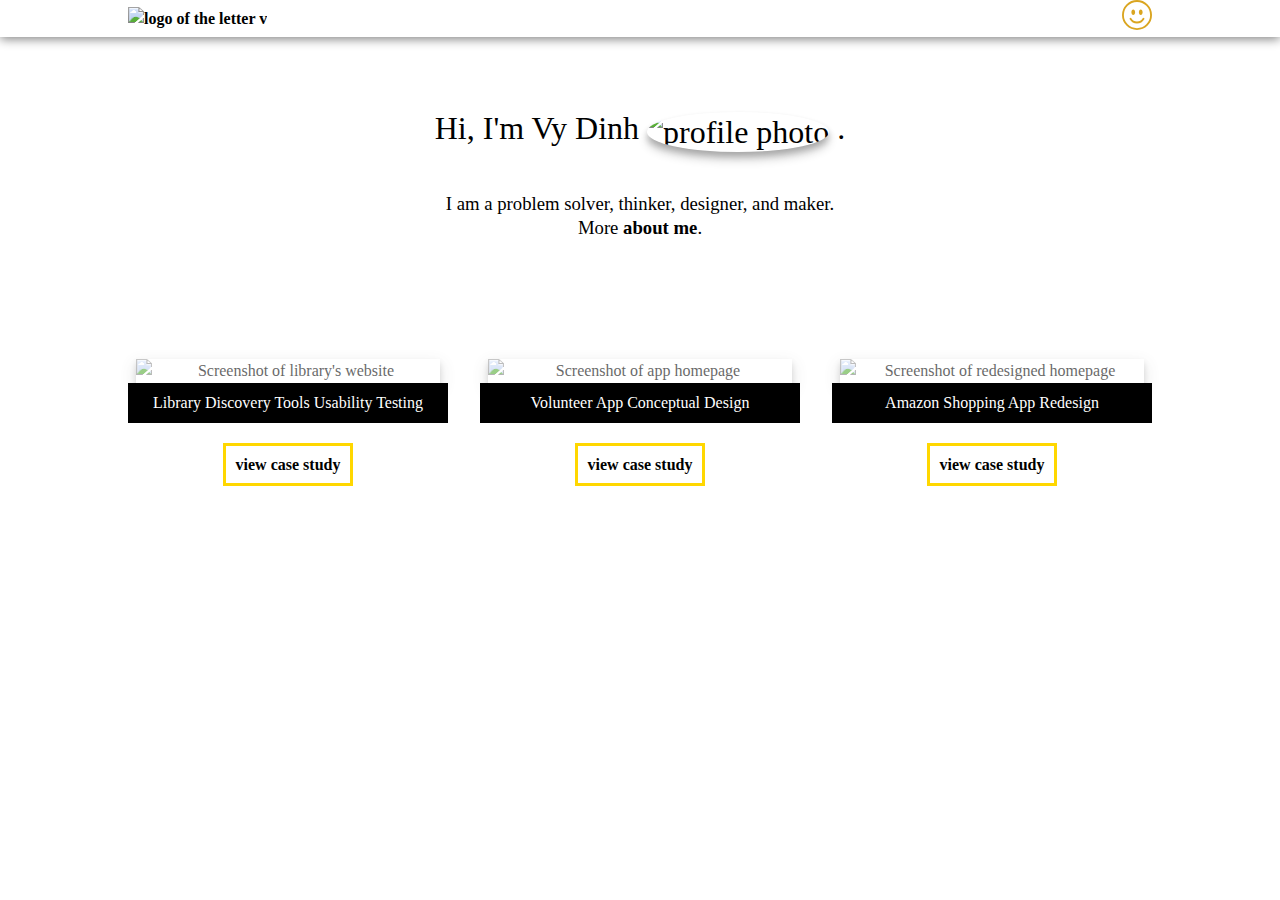
==== index.html @ 58e0c67a "first commit" ====
<!DOCTYPE html>
<html lang="en">
    <head>
        <meta charset="utf-8">
        <meta http-equiv="X-UA-Compatible" content="IE=edge">
        <meta name="viewport" content="width=device-width, initial-scale=1">
        <!-- Main style -->
        <link href="style.css" rel="stylesheet">
        <script src="https://ajax.googleapis.com/ajax/libs/jquery/3.5.1/jquery.min.js"></script>
        <script> 
        $(document).ready(function(){
            $("#aboutMe").click(function(){
            $("#aboutMeInfo").slideToggle("normal");
        });
            $(".happy").click(function(){
                $(".show-hide").slideToggle("normal");
            });
        });
        </script>
        <title>Portfolio: Vy Dinh</title>
    </head>
    <body>
        <header class="padded">
            <div class="nav-container">
                <div class="show-hide"><nav id="contact">
                    <h4>Welcome!</h4>
					<p>Do not hesitate,<br>if you like the potential,<br>please reach out to me!<br><a href = "mailto: vyudinh@gmail.com">Send Email</a></p>
                </nav>
                </div>
                <nav id="banner">
                    <div class="logo">
                        <a href="index.html"><img class="logo-img" src="images\logo.png" alt="logo of the letter v">
                        </a>
                    </div>
                    <div class="happy" onclick="myContact()">
                        <svg class="happy-face" xmlns="http://www.w3.org/2000/svg" width="30" height="30" fill="goldenrod" class="bi bi-emoji-smile" viewBox="0 0 16 16">
                            <path d="M8 15A7 7 0 1 1 8 1a7 7 0 0 1 0 14zm0 1A8 8 0 1 0 8 0a8 8 0 0 0 0 16z"/>
                            <path d="M4.285 9.567a.5.5 0 0 1 .683.183A3.498 3.498 0 0 0 8 11.5a3.498 3.498 0 0 0 3.032-1.75.5.5 0 1 1 .866.5A4.498 4.498 0 0 1 8 12.5a4.498 4.498 0 0 1-3.898-2.25.5.5 0 0 1 .183-.683zM7 6.5C7 7.328 6.552 8 6 8s-1-.672-1-1.5S5.448 5 6 5s1 .672 1 1.5zm4 0c0 .828-.448 1.5-1 1.5s-1-.672-1-1.5S9.448 5 10 5s1 .672 1 1.5z"/>
                        </svg>
                    </div>
                </nav>
        </header>

        <div id="intro" class="padded">
            <h1>Hi, I'm Vy Dinh  <img class="profile-img shadow" src="images\profile.jpg" alt="profile photo"> .</h1>
            <h3>I am a problem solver, thinker, designer, and maker.<br>More <a id="aboutMe">about me</a>.</h3>
            <div id="aboutMeInfo" class="shadow">
                <p>And a dog mom. And a dilettante in many things, like running, tennis, soccer, furniture building, gardening, meditation...</p>
                <p>I am always curious about things, about the why and the how. There is so much we will never know. I strive to be a lifelong learner, long inspired by the words painted on the walls of my middle school, "Be the best that you can be, today and everyday!"</p>
                <p>Currently, I am pursuing my master's in Interaction Design and Information Architecture at the University of Baltimore.</p>
            </div>
        </div>
        <div class="projects padded">
            <div class="item-container">
                <div class="item">
                    <img class="item-img" src="images\library.png" alt="Screenshot of library's website">
                    <div class="item-title">library discovery tools usability testing</div>
                </div>
                <a class="gold" href="cs1-library.html">view case study</a>
            </div>
            <div class="item-container">
                <div class="item">
                    <img class="item-img" src="images\volunteer_sm.png" alt="Screenshot of app homepage">
                    <div class="item-title">volunteer app conceptual design</div>
                </div>
                <a class="gold" href="cs2-volunteer.html">view case study</a>
            </div>
            <div class="item-container">
                <div class="item">
                    <img class="item-img" src="images\amazon_sm.jpg" alt="Screenshot of redesigned homepage">
                    <div class="item-title">amazon shopping app redesign</div>
                </div>
                <a class="gold" href="cs3-amazon.html">view case study</a>
            </div>
        </div>

        <footer>
        </footer>
    </body>
</html>
---- style.css ----
@keyframes pageFadeIn {
    from { opacity:0; }
    to { opacity:1; }
}
* {
    box-sizing: border-box;
}
body {
    margin: 0;
    font-family: Georgia, serif;
    -webkit-transition:all .5s ease-in-out;
    -moz-transition:all .5s ease-in-out;
    -o-transition:all .5s ease-in-out;
    transition:all .5s ease-in-out;
    line-height: 1.5rem;
}
h1 {
    font-weight: normal;
    line-height: 1.25em; 
}
h3 {
    font-weight: normal;
}
ul {
    list-style-type:square;
}
p {
    line-height: 1.75rem;
}

a {
	text-decoration: none;
    color: black;
    font-weight: bold;
}
a:visited {
	text-decoration: none;
    color: black;
}
a:active {
	text-decoration: none;
    color: black;
}
.padded {
    padding-right: 5%;
    padding-left: 5%;
}
.padded-15 {
    padding-right: 5%;
    padding-left: 5%;
}
header {
    z-index: 10;
    margin: 0;
    position:sticky;
    top: 0;
    background-color: white;
    transition: padding 1s ease;
    box-shadow: 0 2px 10px 0 grey;
}
nav-container {
    display: grid;
    grid-template-rows: 1fr 1fr;
    grid-template-areas:
        "contact"
        "nav"
        ;
}
.show-hide {
    display: none;
}
#banner {
    grid-area: nav;
    display: flex;
    justify-content: space-between;
    align-items: center;
}
#contact {
    grid-area: contact;
    color: gray;
    display: flex;
    justify-content: space-between;
}
.logo-img {
    width: 50px;
    height: auto;
}
.happy {
    text-align: right;
}
.happy-face:hover {
    cursor: pointer;
    fill: gold;
}
a:hover{
    cursor: pointer;
    text-decoration: underline;
    text-decoration-color: gold;
    text-decoration-thickness: 10px;
}
.profile-img {
    border-radius: 50%;
    width: 80px;
    height: 80px;
    height: auto;
    vertical-align: middle;
    box-shadow: 0 4px 6px 0 rgba(0, 0, 0, 0.2), 0 8px 10px 0 rgba(0, 0, 0, 0.19);
}
#intro {
    display: grid;
    padding-top: 50px;
    justify-items: center;
}
#intro h1, h3 {
    text-align: center;
}
#aboutMeInfo {
    display: none;
    padding: 20px;
    background-color: rgba(255, 217, 0, 0.2);
    width: 100%;
}
.projects {
    padding-top: 100px;
    display: flex;
    flex-flow: column nowrap;
    gap: 4rem;
    width: auto;
}
.item-container {
    text-align: center;
}
.item-img {
    width: 95%;
    height: auto;
    align-self: center;
    opacity: .6;
    box-shadow: 0 4px 6px 0 rgba(0, 0, 0, 0.2), 0 6px 16px 0 rgba(0, 0, 0, 0.19);
}
.item {
    position: relative;
    display: flex;
    flex-flow: column nowrap;
    justify-content: center;

}
.item-title {
    background-color: black;
    color: white;
    padding: .5rem;
    text-transform: capitalize;
}
.gold {
    text-align: center;
    border: solid;
    border-color: gold;
    padding: 10px;
}
.item-container:hover > .item {
    transform: scale(1.05);
}
.item-container:hover img {
    opacity: .95;
}
.item-container div {
    margin-bottom: 15px;
}
footer {
    margin-top: 50px;
    height: 50px;
}

/* Extra small devices (phones, 600px and down) */
@media only screen and (max-width: 600px) {
    .body {background: red;}
    #aboutMeInfo {
        width: 100%;
    }
  }
  
  /* Small devices (portrait tablets and large phones, 600px and up) */
  @media only screen and (min-width: 600px) {
    .body {background: green;}
    .item-img {
        width: minmax(350px, 400px);
    }
    
  }
  
  /* Medium devices (landscape tablets, 768px and up) */
  @media only screen and (min-width: 768px) {
    .body {background: blue;}
    .projects {
        padding-top: 100px;
        display: grid;
        grid-template-columns: 1fr 1fr;
    }
    #aboutMeInfo {
        width: 80%;
    }
  } 
  
  /* Large devices (laptops/desktops, 992px and up) */
  @media only screen and (min-width: 992px) {
    .body {background: orange;}
    #aboutMeInfo {
        width: 65%;
    }
    .padded {
        padding-right: 10%;
        padding-left: 10%;
    }
    .padded-15 {
        padding-right: 15%;
        padding-left: 15%;
    }
  } 
  
  /* Extra large devices (large laptops and desktops, 1200px and up) */
  @media only screen and (min-width: 1200px) {
    .body {background: pink;}
    .projects {
        grid-template-columns: 1fr 1fr 1fr;
        gap: 2em;
    }
  }
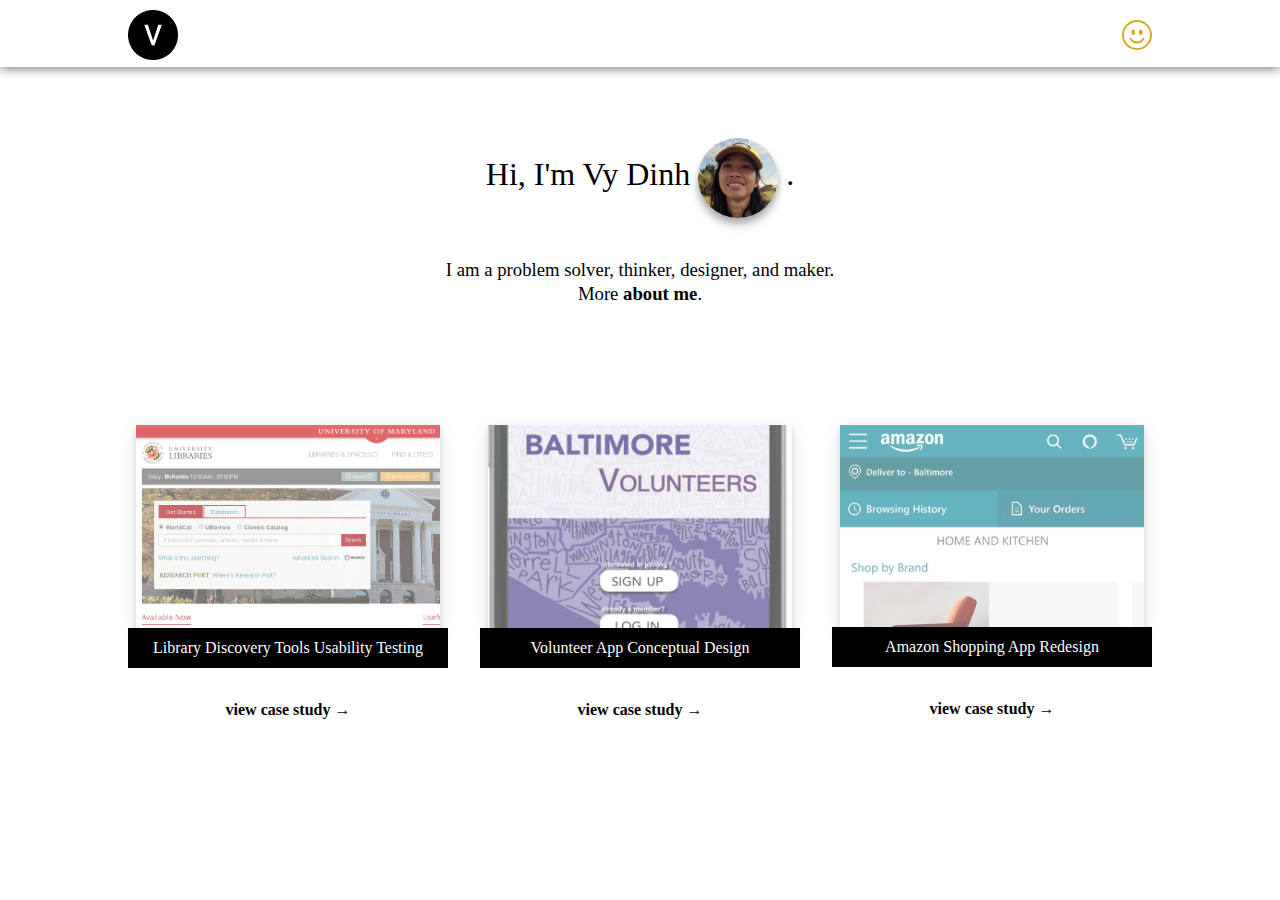
==== commit 927cd1d4: "edits" ====
--- a/index.html
+++ b/index.html
@@ -56,21 +56,21 @@
                     <img class="item-img" src="images\library.png" alt="Screenshot of library's website">
                     <div class="item-title">library discovery tools usability testing</div>
                 </div>
-                <a class="gold" href="cs1-library.html">view case study</a>
+                <a href="cs1-library.html">view case study &#8594;</a>
             </div>
             <div class="item-container">
                 <div class="item">
                     <img class="item-img" src="images\volunteer_sm.png" alt="Screenshot of app homepage">
                     <div class="item-title">volunteer app conceptual design</div>
                 </div>
-                <a class="gold" href="cs2-volunteer.html">view case study</a>
+                <a href="cs2-volunteer.html">view case study &#8594;</a>
             </div>
             <div class="item-container">
                 <div class="item">
                     <img class="item-img" src="images\amazon_sm.jpg" alt="Screenshot of redesigned homepage">
                     <div class="item-title">amazon shopping app redesign</div>
                 </div>
-                <a class="gold" href="cs3-amazon.html">view case study</a>
+                <a href="cs3-amazon.html">view case study &#8594;</a>
             </div>
         </div>
 
--- a/style.css
+++ b/style.css
@@ -52,6 +52,7 @@
 header {
     z-index: 10;
     margin: 0;
+    padding-top: 10px;
     position:sticky;
     top: 0;
     background-color: white;
